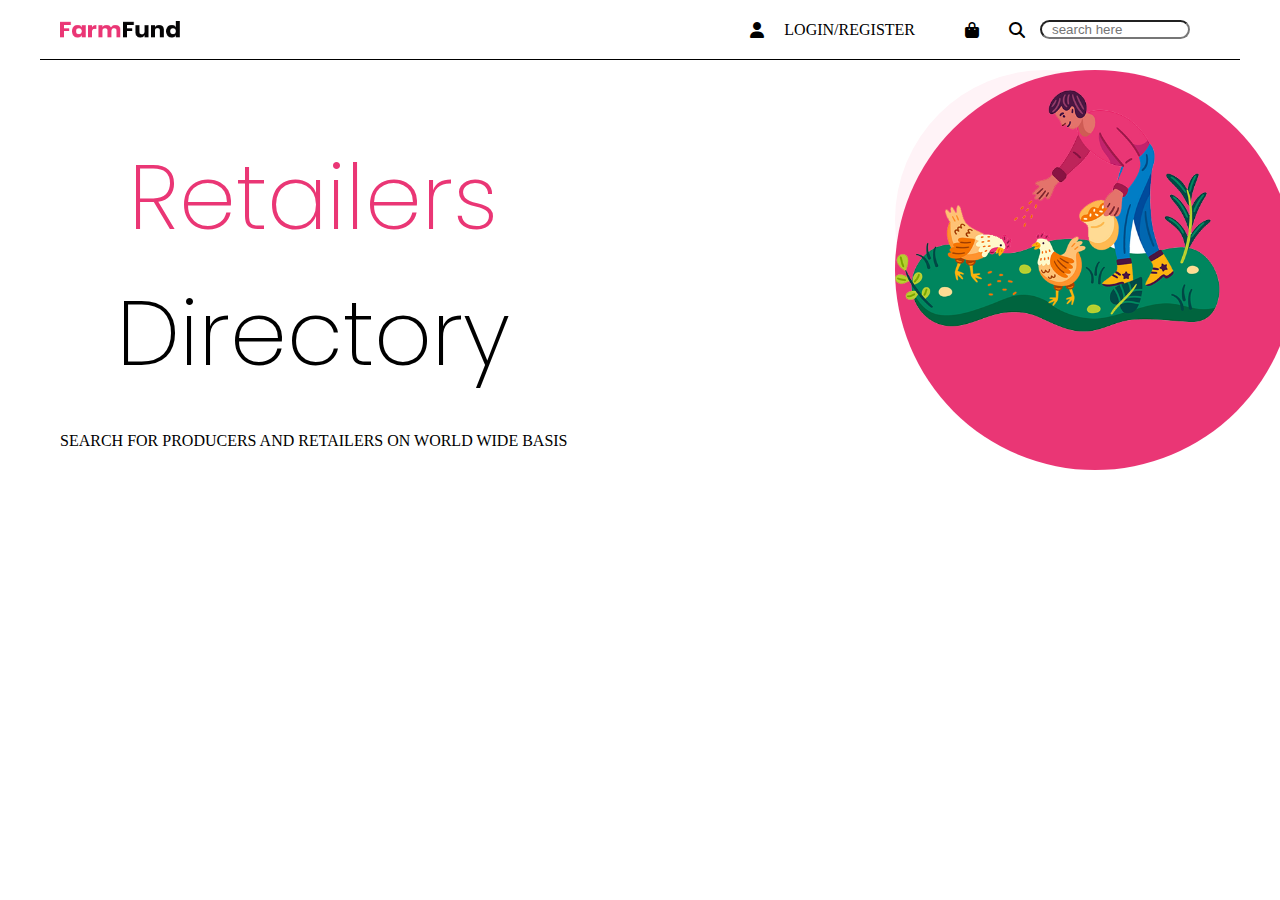
==== index.html @ 8b3207da "first commit" ====
<!DOCTYPE html>
<html lang="en">
  <head>
    <meta charset="UTF-8" />
    <meta name="viewport" content="width=device-width, initial-scale=1.0" />
    <link rel="stylesheet" href="css/all.min.css" />
    <link rel="stylesheet" href="css/fontawesome.min.css" />
    <link rel="stylesheet" href="style.css" />

    <!-- fonts -->
    <link rel="preconnect" href="https://fonts.gstatic.com" />
    <link
      href="https://fonts.googleapis.com/css2?family=Poppins:wght@300;400;500;600;700&display=swap"
      rel="stylesheet"
    />

    <title>Farm Site</title>
  </head>
  <body>
    <header>
      <div class="navbar">
        <img class="logo" src="img/logo.png" alt="logo" />
        <div class="menu">
          <i class="menu-button fa fa-bars"></i>
          <ul class="menu-items">
            <li>
              <i class="fa fa-user"></i>
              <p>LOGIN/REGISTER</p>
            </li>

            <li><i class="fa-solid fa-bag-shopping"></i></li>
            <li>
              <i class="fa fa-search"></i>
              <input type="text" name="" id="" placeholder="search here" />
            </li>
          </ul>
        </div>
      </div>
    </header>

    <main>
      <div class="sec-one">
        <div class="left">
          <h1><span>Retailers</span><br />Directory</h1>
          <p>SEARCH FOR PRODUCERS AND RETAILERS ON WORLD WIDE BASIS</p>
        </div>
        <div class="right">
          <div class="pink"></div>
          <div class="rose"></div>
          <img src="img/hen & man.png" alt="hen & man" />
        </div>
      </div>
    </main>

    <script src="script.js"></script>
  </body>
</html>

<!-- <i class="fa fa-arrow-right"></i>
<i class="fa-solid fa-chevron-down"></i> -->
---- style.css ----
* {
  margin: 0;
  padding: 0;
  box-sizing: border-box;
}
body {
  overflow-x: hidden;
}
:root {
  --pink: #ea3675;
  --rose: #fff3f7;
}
/* Add your styles for the navbar and menu button here */
.navbar {
  max-width: 1200px;
  margin: 0 auto;
  color: black;
  display: flex;
  justify-content: space-between;
  align-items: center;
  padding: 20px;
  background: white;
  border-bottom: 1px solid black;
}

.logo {
  width: 120px;
}

.menu {
  display: flex;
  align-items: center;
}

.menu-button {
  display: none;
  font-size: 24px;
  cursor: pointer;
}

.menu-items {
  list-style: none;
  display: flex;
  margin: 0;
  padding: 0;
}
.user {
  display: flex;
  align-items: center;
}

.menu-items li {
  display: flex;
  align-items: center;
  margin: 0 15px;
}
.menu-items li:first-child {
  display: flex;
  align-items: center;
}
.menu-items li:first-child p {
  padding: 0 20px;
}
.menu-items li input {
  margin: 0 15px;
  width: 150px;
  border-radius: 20px;
  padding: 0 10px;
}
.menu-items li:hover {
  color: var(--pink);
}

.menu-items a {
  text-decoration: none;
}

@media (max-width: 600px) {
  .menu-button {
    display: block;
  }

  .menu-items {
    background: white;
    border-bottom: 1px solid black;
    display: none;
    flex-direction: column;
    position: absolute;
    top: 65px;
    left: 0;
    width: 100%;
    z-index: 1;
  }
  .menu-items li {
    padding: 20px 10px;
  }
  .menu-items li:hover {
    background: gainsboro;
  }

  .menu-items.active {
    display: flex;
  }
}

/* ------------------ Main    -------------------------- */

main {
  max-width: 1200px;
  margin: 0 auto;
  padding: 10px 20px;
}
/* ------------------  Section one   -------------------------- */

.sec-one {
  display: flex;
  flex-direction: column;
  flex-basis: 40px;
  text-align: center;
}
.sec-one .left {
  padding: 30px 0;
}
.sec-one .left p {
  width: fit-content;
}
.sec-one .left h1 {
  font-size: 50px;
  margin: 30px 0;
  font-family: poppins;
  font-weight: 200;
}
.sec-one .left h1 span {
  color: var(--pink);
}
.sec-one img {
  width: 325px;
  margin: 20px auto;
}

/* circles */
.right {
  position: relative;
}
.pink {
  position: absolute;
  height: 400px;
  width: 400px;
  background: var(--pink);
  border-radius: 50%;
  z-index: -1;
}
.rose {
  position: absolute;
  height: 300px;
  width: 300px;
  background: var(--rose);
  border-radius: 50%;
  z-index: -2;
}
@media (min-width: 600px) {
  .sec-one {
    flex-direction: row;
    justify-content: space-between;
  }
  .sec-one .left h1 {
    font-size: 90px;
  }
}

/* ------------------     -------------------------- */
/* ------------------     -------------------------- */
/* ------------------     -------------------------- */
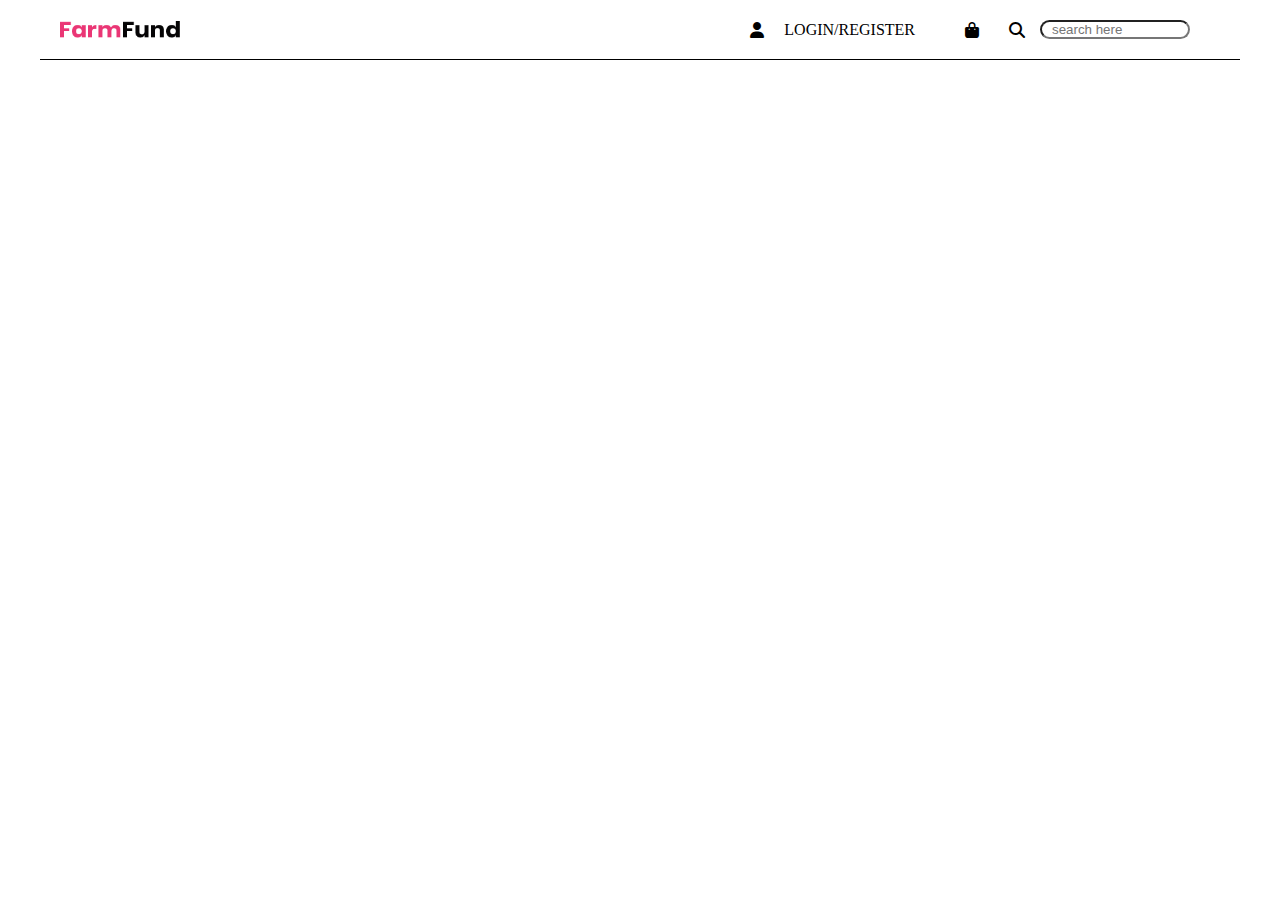
==== commit 606f72df: "2nd commit" ====
--- a/index.html
+++ b/index.html
@@ -38,7 +38,7 @@
       </div>
     </header>
 
-    <main>
+    <!-- <main>
       <div class="sec-one">
         <div class="left">
           <h1><span>Retailers</span><br />Directory</h1>
@@ -50,7 +50,7 @@
           <img src="img/hen & man.png" alt="hen & man" />
         </div>
       </div>
-    </main>
+    </main> -->
 
     <script src="script.js"></script>
   </body>
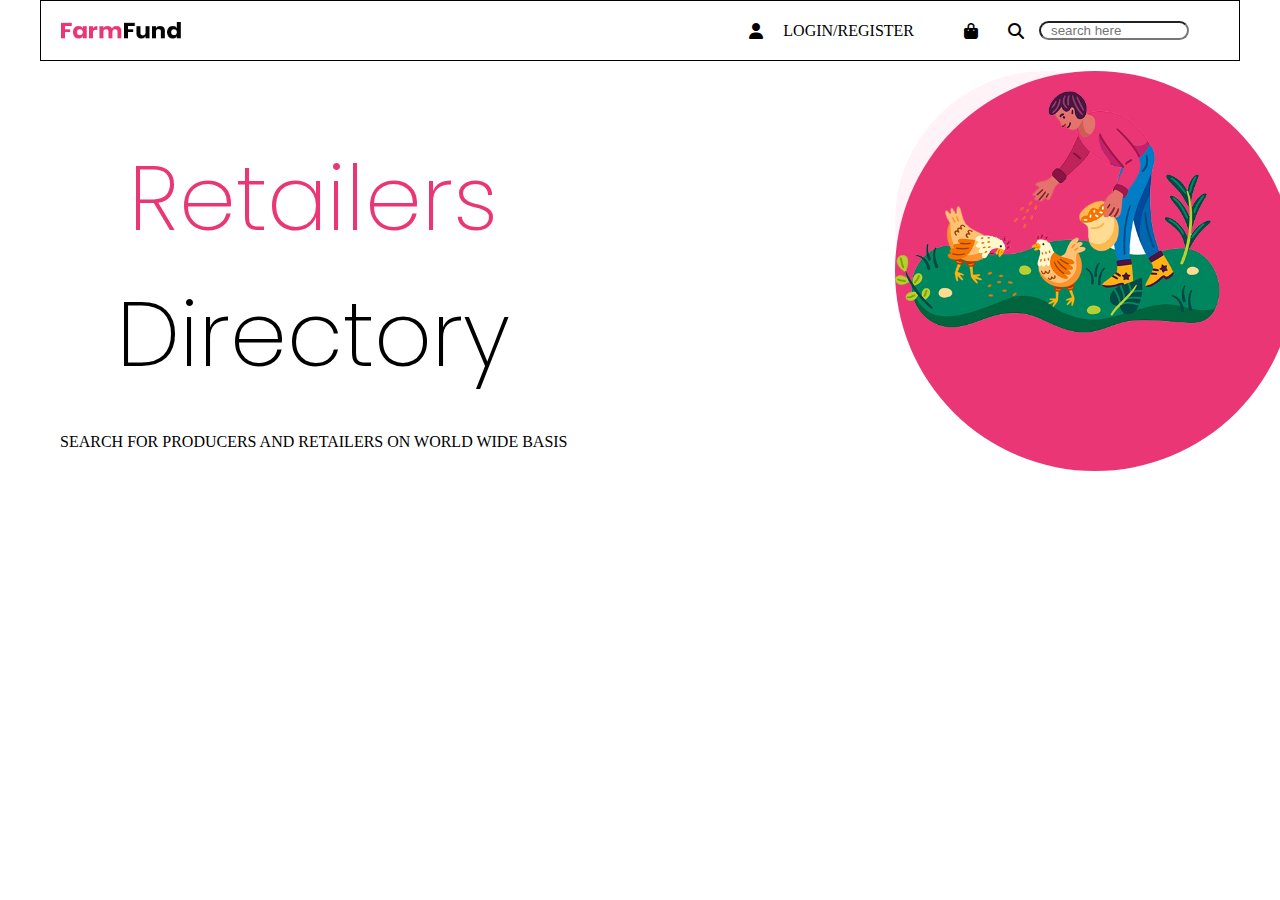
==== commit 2c101f99: "3rd commit" ====
--- a/index.html
+++ b/index.html
@@ -38,7 +38,7 @@
       </div>
     </header>
 
-    <!-- <main>
+    <main>
       <div class="sec-one">
         <div class="left">
           <h1><span>Retailers</span><br />Directory</h1>
@@ -50,11 +50,8 @@
           <img src="img/hen & man.png" alt="hen & man" />
         </div>
       </div>
-    </main> -->
+    </main>
 
     <script src="script.js"></script>
   </body>
 </html>
-
-<!-- <i class="fa fa-arrow-right"></i>
-<i class="fa-solid fa-chevron-down"></i> -->
--- a/style.css
+++ b/style.css
@@ -20,7 +20,7 @@
   align-items: center;
   padding: 20px;
   background: white;
-  border-bottom: 1px solid black;
+  border: 1px solid black;
 }
 
 .logo {
@@ -110,6 +110,10 @@
   margin: 0 auto;
   padding: 10px 20px;
 }
+.sec-one img {
+  max-width: 325px;
+  margin: 20px auto;
+}
 /* ------------------  Section one   -------------------------- */
 
 .sec-one {
